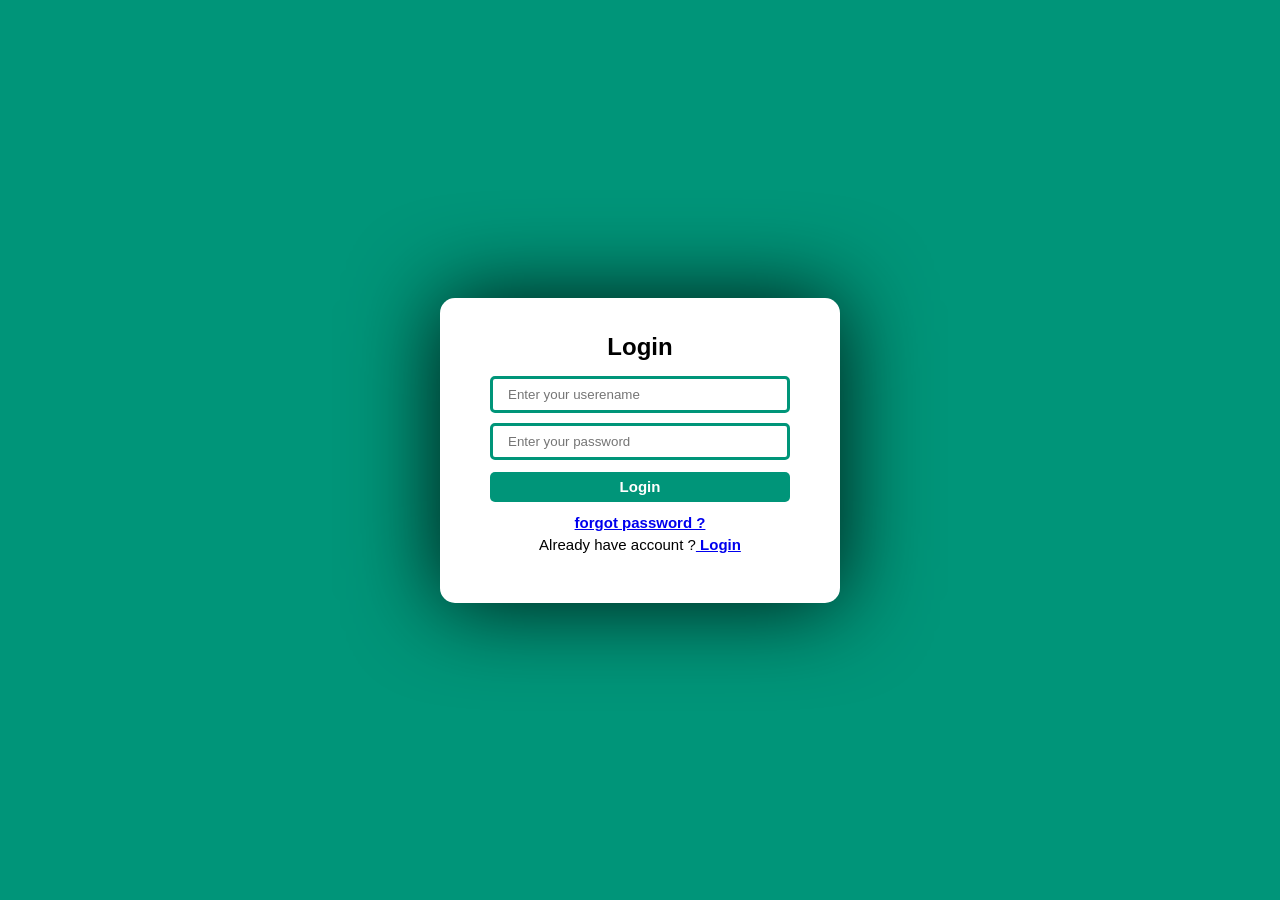
==== index.html @ 5708f2cf "index" ====
<!DOCTYPE html>
<html lang="en">

<head>
    <meta charset="UTF-8">
    <meta http-equiv="X-UA-Compatible" content="IE=edge">
    <meta name="viewport" content="width=device-width, initial-scale=1.0">
    <title>Contact-Us</title>
    <!-- Extrenal CSS link-sheet -->
    <link rel="stylesheet" href="/login.css">
    <!-- Extrenal JS file link -->
    <script src="/login.js" defer></script>
</head>

<body>
    <div class="container">
        <form class="form-login ">
            <div class="form-header">
                <h2 class="form-header-tittle" id="form-login-tittle">Login</h2>
                <p class="form-error-msg" id="errorMessage">wrong username & password</p>
                <div class="form-input">
                    <input type="text" name="username" id="input-username" class="form-input-box logIn-input" value=""
                        placeholder="Enter your userename">
                    <!-- <p class="form-error-msg logIn" id="form-input-username-error">wrong username</p> -->
                    <input type="password" name="password" id="input-password" class="form-input-box logIn-input"
                        value="" placeholder="Enter your password">
                    <!-- <p class="form-error-msg logIn" id="form-input-password-error">wrong password</p> -->
                    <br>
                    <button class="btn log-in-btn">Login</button>
                    <p class=" contact-footer-btn"><a href="#" class="contact-foot-link" id="forgetPassword">forgot password ?</a></p>
                    <p class=" contact-footer-btn">Already have account ?<a href="#" class="contact-foot-link"
                            id="load-login"> Login</a></p>
                </div>
        </form>
    </div>
    <div class="conainer">
        <form class="form-signup form--hidden">
            <div class="form-header">
                <h2 class="form-header-tittle" id="form-signup-tittle">Sign Up</h2>
                <div class="form-input">
                    <input type="email" name="email" id="signup-email" class="form-input-box signup-input" value="" placeholder="Enter valid email">
                    <input type="text" name="username" id="signup-username" class="form-input-box logIn-input" value="" placeholder="Enter new userename">
                    <input type="password" name="password" id="signup-password" class="form-input-box logIn-input"
                        value="" placeholder="Enter new password">
                    <!-- <p class="form-error-msg logIn" id="form-input-password-error">wrong password</p> -->
                    <br>
                    <button class="btn log-in-btn">Register</button>
                    <p class=" contact-footer-btn">Don't have any?<a href="#" class="contact-foot-link"
                            id="load-signup"> Register New</a></p>
                </div>
    
        </form>
    </div>
</body>

</html>
---- login.css ----
/* .signUp {
    display: none;
} */

/* .logIn {
    display: none;
} */

.form--hidden {
    display: none;
}


*{
    margin: 0;
    padding: 0;
    box-sizing: border-box;
}

html{ font-size: 62.5%; }

body {
    --bg-primary: #ffffff;
    --bg-primary-color: #009579;
    --secondary-color: #f5deb3;
    --error-color: #ff0000ad ;
    --success-color: #008000 ;

    width: 100vw;
    height: 100vh;
    display: flex;
    justify-content: center;
    align-items: center;
    background-color: var(--bg-primary-color);
    padding: 2rem;
}

.container {
    /* width: 40rem; */
    max-width: 40rem;
    height: max-content;
    text-align: center;
    padding: 3rem 0;
    background-color: var(--bg-primary);
    border-radius: 1.5rem;
    box-shadow: 0rem 0rem 9rem rgba(0, 0, 0, 0.856);
}

.form-error-msg {
    color: var(--error-color);
    font-family: sans-serif;
    margin: 1rem 0 ;
    font-weight: 500;
    text-transform: capitalize;
    font-size: 1.5rem;
}

.form-header{
    margin-bottom: 2rem;
    font-family: sans-serif;
}

.form-header-tittle {
    font-family: -apple-system, BlinkMacSystemFont, 'Segoe UI', Roboto, Oxygen, Ubuntu, Cantarell, 'Open Sans', 'Helvetica Neue', sans-serif;
    font-weight: 700;
    font-size: 2.4rem;
    margin: .5rem 0;
}

.form-input {
    margin: .8rem 0;
}

.form-input-box {
    position: relative;
    width: 75%;
    color: #000;
    padding: .8rem 1.5rem;
    margin: .5rem 0;
    outline-style: none;
    border: .3rem solid var(--bg-primary-color);
    border-radius: .5rem;
    background: transparent;
}

.btn {
    position: relative;
    text-decoration: none;
    font-family: -apple-system, BlinkMacSystemFont, 'Segoe UI', Roboto, Oxygen, Ubuntu, Cantarell, 'Open Sans', 'Helvetica Neue', sans-serif;
    font-weight: 600;
    font-size: 1.5rem;
    border-radius: .5rem;
    background-color: var(--bg-primary-color);
    color: #fff;
    width: 75%;
    border: none;
    height: 3rem;
    margin: .7rem 0;
}

.btn:hover {
    background-color: #2b6d61;
}

.contact-footer-btn {
    font-size: 1.5rem;
    margin-top: .5rem
}



.contact-foot-link {
    font-weight: 700;
}
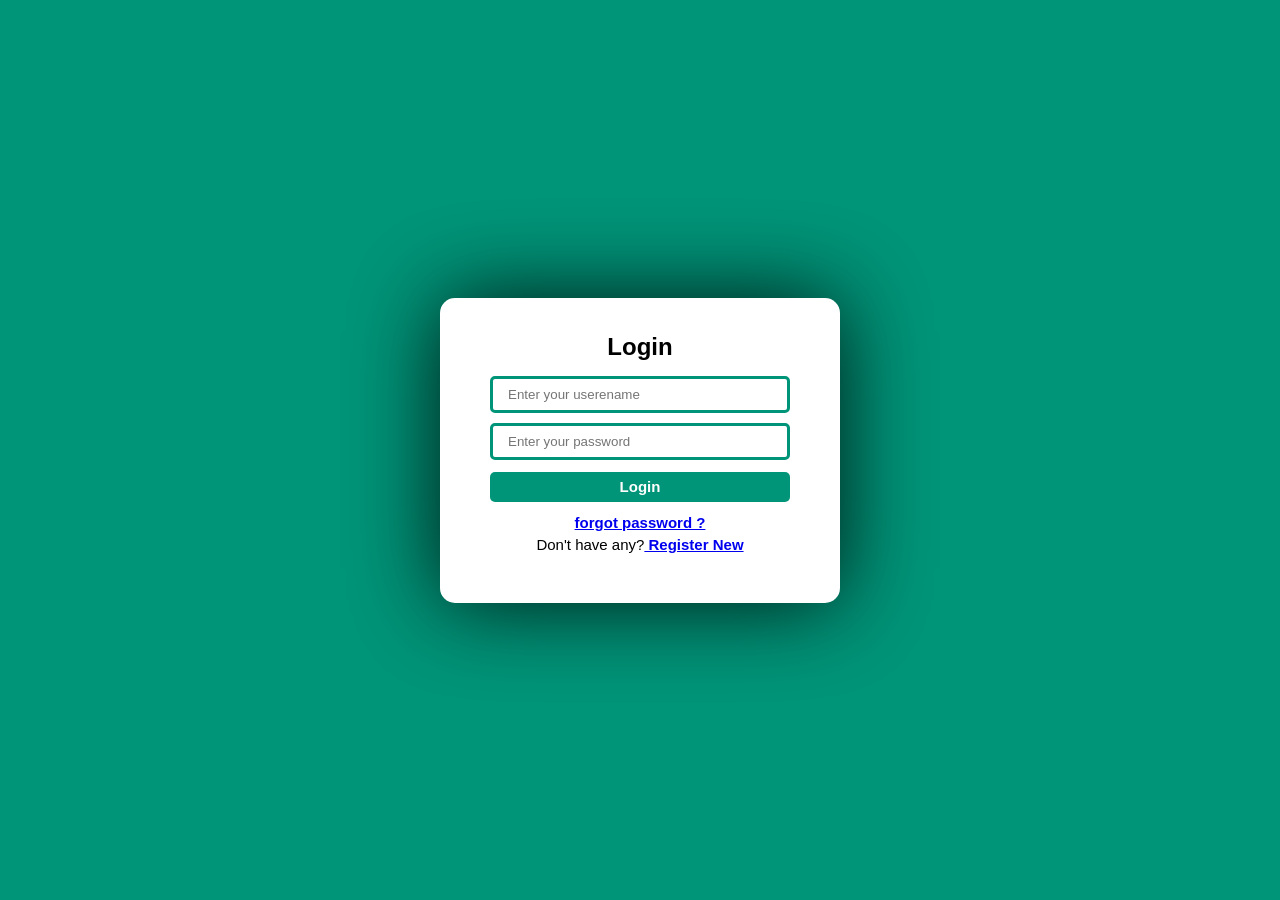
==== commit bae27bc0: "Update index.html" ====
--- a/index.html
+++ b/index.html
@@ -5,11 +5,11 @@
     <meta charset="UTF-8">
     <meta http-equiv="X-UA-Compatible" content="IE=edge">
     <meta name="viewport" content="width=device-width, initial-scale=1.0">
-    <title>Contact-Us</title>
+    <title>Login App</title>
     <!-- Extrenal CSS link-sheet -->
-    <link rel="stylesheet" href="/login.css">
+    <link type="text/css" rel="stylesheet" href="login.css">
     <!-- Extrenal JS file link -->
-    <script src="/login.js" defer></script>
+    <script src="login.js" defer></script>
 </head>
 
 <body>
@@ -28,8 +28,8 @@
                     <br>
                     <button class="btn log-in-btn">Login</button>
                     <p class=" contact-footer-btn"><a href="#" class="contact-foot-link" id="forgetPassword">forgot password ?</a></p>
-                    <p class=" contact-footer-btn">Already have account ?<a href="#" class="contact-foot-link"
-                            id="load-login"> Login</a></p>
+                    <p class=" contact-footer-btn">Don't have any?<a href="#" class="contact-foot-link"
+                            id="load-login"> Register New</a></p>
                 </div>
         </form>
     </div>
@@ -45,8 +45,8 @@
                     <!-- <p class="form-error-msg logIn" id="form-input-password-error">wrong password</p> -->
                     <br>
                     <button class="btn log-in-btn">Register</button>
-                    <p class=" contact-footer-btn">Don't have any?<a href="#" class="contact-foot-link"
-                            id="load-signup"> Register New</a></p>
+                    <p class=" contact-footer-btn">Already registered?<a href="#" class="contact-foot-link"
+                            id="load-signup">Login</a></p>
                 </div>
     
         </form>
